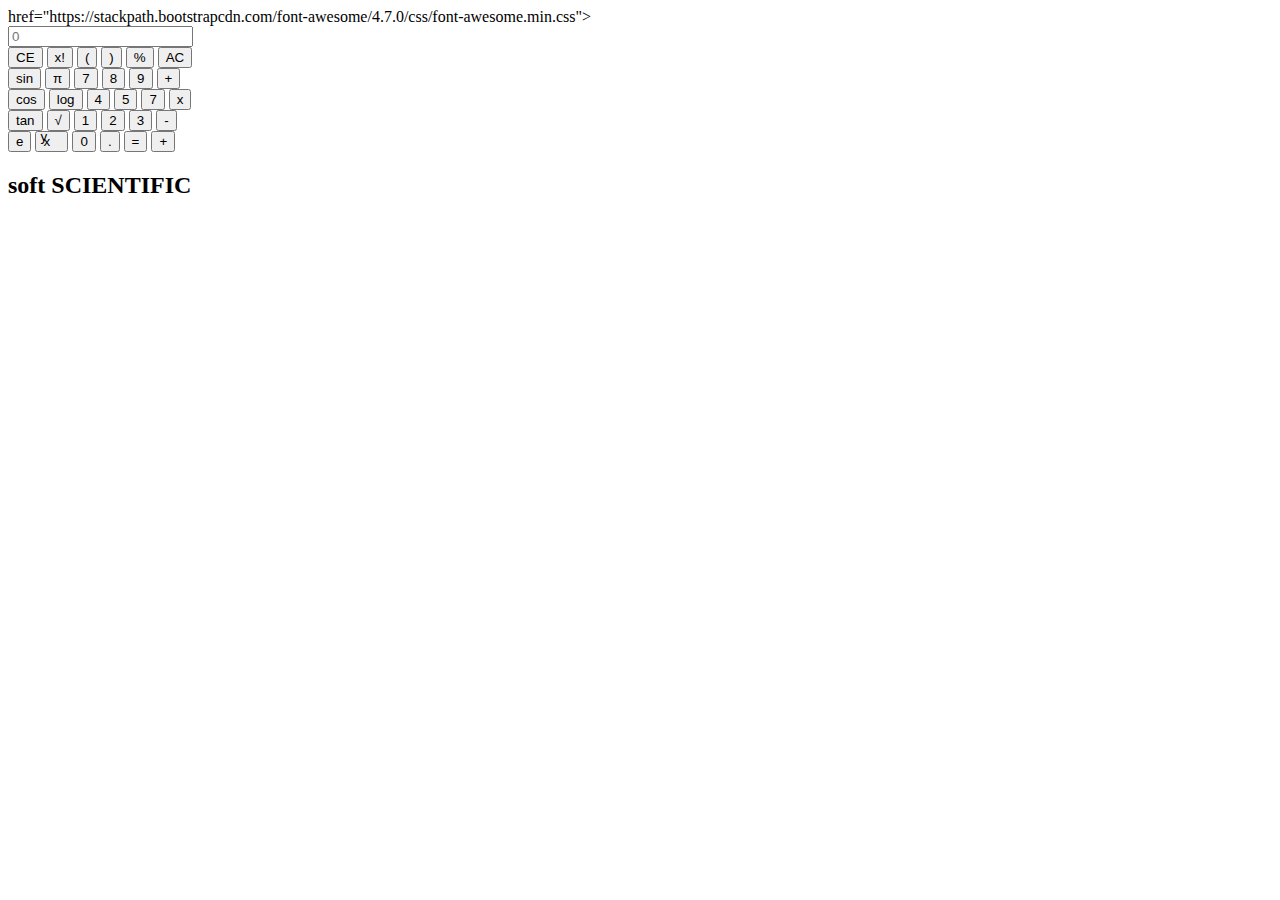
==== index.html @ 2954a6da "Create index.html" ====
<!DOCTYPE html>
<html lang="en">
<head>
    <meta charset="UTF-8">
    <meta http-equiv="X-UA-Compatible" content="IE=edge">
    <meta name="viewport" content="width=device-width, initial-scale=1.0">
    <title>Kalkulator</title>
    <link rel="stylesheet" href="calci.css">
    <link rel="stylesheet" href="">
    href="https://stackpath.bootstrapcdn.com/font-awesome/4.7.0/css/font-awesome.min.css">
</head>
<body>
    <div class="container">
        <div class="display">
            <input id="screen "type="text" placeholder="0">
        </div>

        <div class="btns">
            <div class="row">
                <button id="ce" onclick="backspc()">CE</button>
                <button onclick="fact()">x!</button>
                <button class="btn">(</button>
                <button class="btn">)</button>
                <button class="btn">%</button>
                <button id="ac" onclick="screen.value=''">AC</button>
            </div>

            <div class="row">
                <button onclick="sin()">sin</button>
                <button onclick="pi()">π</button>
                <button class="btn">7</button>
                <button class="btn">8</button>
                <button class="btn">9</button>
                <button class="btn">+</button>
            </div>

            <div class="row">
                <button onclick="cos()">cos</button>
                <button onclick="log()">log</button>
                <button class="btn">4</button>
                <button class="btn">5</button>
                <button class="btn">7</button>
                <button class="btn">x</button>
            </div>

            <div class="row">
                <button onclick="tan()">tan</button>
                <button onclick="sqrt()">√</button>
                <button class="btn">1</button>
                <button class="btn">2</button>
                <button class="btn">3</button>
                <button class="btn">-</button>
            </div>

            <div class="row">
                <button onclick="e()">e</button>
                <button onclick="pow()">x <span style="position: relative; bottom: .4em; right: 1em;">y</span></button>
                <button class="btn">0</button>
                <button class="btn">.</button>
                <button id="eval" onclick="screen.value=eval(screen.value)">=</button>
                <button class="btn">+</button>
            </div>
        </div>
    </div>

    <h2>soft <span>SCIENTIFIC</span> <br> <i style="font-size: 100px;" class="fa fa-reply"></i></h2>
    
</body>
</html>
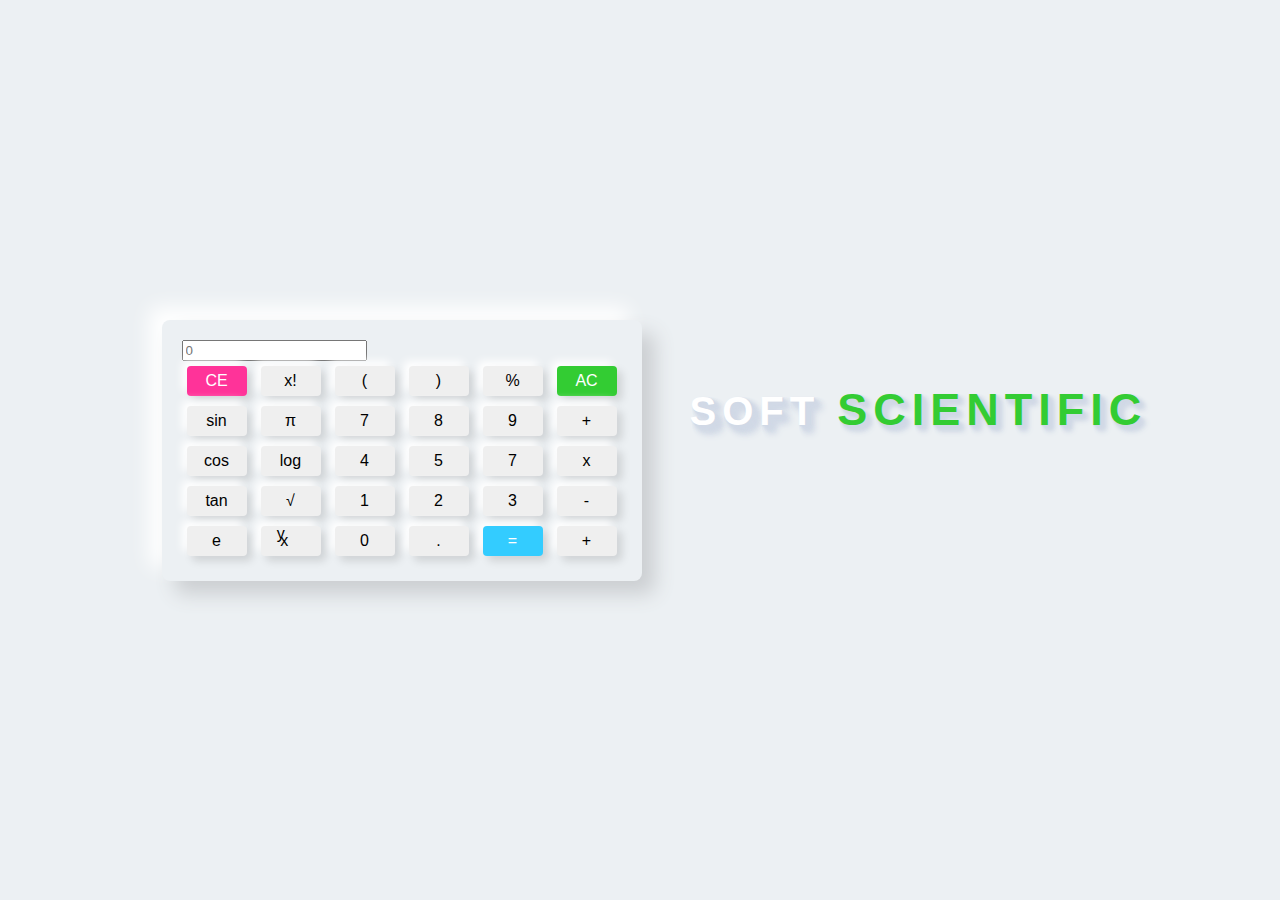
==== commit 6efa97ec: "Update index.html" ====
--- a/index.html
+++ b/index.html
@@ -7,7 +7,6 @@
     <title>Kalkulator</title>
     <link rel="stylesheet" href="calci.css">
     <link rel="stylesheet" href="">
-    href="https://stackpath.bootstrapcdn.com/font-awesome/4.7.0/css/font-awesome.min.css">
 </head>
 <body>
     <div class="container">
--- a/calci.css
+++ b/calci.css
@@ -0,0 +1,134 @@
+body {
+    padding: 0;
+    margin: 0;
+    display: flex;
+    justify-content: center;
+    align-items: center;
+    min-height: 100vh;
+    user-select: none;
+    background: #ecf0f3;
+}
+
+.container {
+    margin-left: 1.8em;
+    padding: 20px;
+    border-radius: 8px;
+    box-shadow: 13px 13px 20px #cbced1,
+                -13px -13px 20px #ffffff;
+}
+
+.content {
+    width: 100%;
+    margin: 1.7em;
+    display: flex;
+    justify-content: center;
+    align-items: center;
+    flex-direction: column;
+}
+
+.row button {
+    width: 60px;
+    height: 30px;
+    font-size: 16px;
+    border: none;
+    outline: none;
+    margin: 5px;
+    border-radius: 4px;
+    transition: .1s;
+    box-shadow: 5px 5px 8px #00000020,
+                -5px -5px 8px #ffff;
+}
+
+.row button:hover {
+    box-shadow: inset 5px 5px 8px rgba(16, 16, 16, .1),
+                inset -5px -5px 8px #fff;
+    background: #fff;
+}
+
+.display #screen {
+    margin-bottom: .5em;
+    width: auto;
+    height: 70px;
+    font-size: 35px;
+    outline: none;
+    border: none;
+    text-align: right;
+    padding-right: .5em;
+    background: #ecf0f3;
+    box-shadow: inset 8px 8px 8px #cbced1,
+                inset -8px -8px 8px #ffffff;
+}
+
+#eval {
+    background: #33ccff;
+    color: #fff;
+    box-shadow: inset 5px 5px 8px #66d9ff,
+                inset -5px -5px -5px 8px #00ace6;
+}
+
+#eval:hover {
+    box-shadow: inset 5px 5px 8px #00ace6,
+                inset -5px -5px 8px #00ace6;
+}
+
+#ac {
+    background: #33cc33;
+    color: #fff;
+}
+
+#ac:hover {
+    box-shadow: inset 5px 5px 8px #2eb82e,
+                inset -5px -5px 8px #33cc33;
+}
+
+#ce {
+    background: #ff3399;
+    color: #ffff;
+}
+
+#ce:hover {
+    box-shadow: inset 5px 5px 8px #e60073,
+                inset -5px -5px 8px #ff3399;
+}
+
+/*========================heading================)*/
+
+h2
+
+    {
+        font-size: 40px;
+        position: relative;  
+        bottom: 1em; 
+        margin-left: 1.2em;
+        font-family: sans-serif;
+        color: #fff;
+        text-transform: uppercase;
+        text-shadow: 1px 1px 1px #d1d9e6,
+                        1px 1px 2px #d1d9e6,
+                        3px 3px 3px #d1d9e6,
+                        4px 4px 4px #d1d9e6,
+                        5px 5px 5px #d1d9e6, 
+                        6px 6px 6px #d1d9e6,
+                        7px 7px 7px #d1d9e6,
+                        8px 8px 8px #d1d9e6;
+                        letter-spacing: 6px;
+    }
+
+    h2 span
+    {
+    color: #33cc33;
+    font-size: 45px;
+    text-shadow: 1px 1px 1px #d1d9e6,
+                    1px 1px 2px #d1d9e6,
+                    3px 3px 3px #d1d9e6,
+                    4px 4px 4px #d1d9e6,
+                    5px 5px 5px #d1d9e6, 
+                    6px 6px 6px #d1d9e6 ;    
+    }
+
+    h2 .fa
+    {
+        position: absolute; 
+        top: 1.5em;
+        color: #33ccff;
+    }
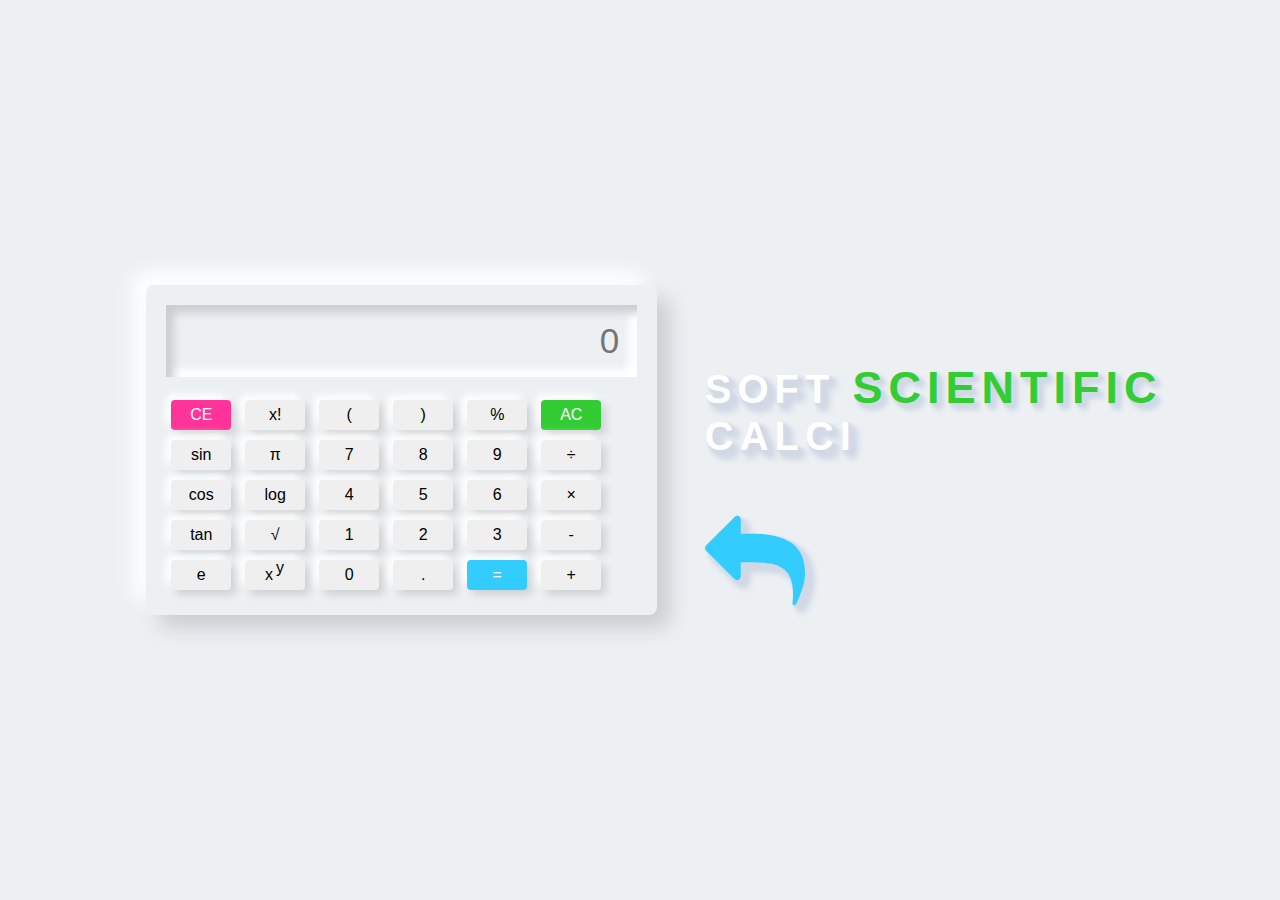
==== commit de863411: "Update index.html" ====
--- a/index.html
+++ b/index.html
@@ -2,67 +2,68 @@
 <html lang="en">
 <head>
     <meta charset="UTF-8">
-    <meta http-equiv="X-UA-Compatible" content="IE=edge">
     <meta name="viewport" content="width=device-width, initial-scale=1.0">
-    <title>Kalkulator</title>
+    <title>Nemorphism calci</title>
     <link rel="stylesheet" href="calci.css">
-    <link rel="stylesheet" href="">
-</head>
+    <link rel="stylesheet" type="text/css"
+    href="https://stackpath.bootstrapcdn.com/font-awesome/4.7.0/css/font-awesome.min.css">
+</head> 
 <body>
-    <div class="container">
-        <div class="display">
-            <input id="screen "type="text" placeholder="0">
-        </div>
-
-        <div class="btns">
-            <div class="row">
-                <button id="ce" onclick="backspc()">CE</button>
-                <button onclick="fact()">x!</button>
-                <button class="btn">(</button>
-                <button class="btn">)</button>
-                <button class="btn">%</button>
-                <button id="ac" onclick="screen.value=''">AC</button>
+    
+        <div class="container">
+            <div class="display">
+                <input id="screen" type="text" placeholder="0">
             </div>
 
-            <div class="row">
-                <button onclick="sin()">sin</button>
-                <button onclick="pi()">π</button>
-                <button class="btn">7</button>
-                <button class="btn">8</button>
-                <button class="btn">9</button>
-                <button class="btn">+</button>
-            </div>
+            <div class="btns">
+                <div class="row">
+                    <button id="ce" onclick="backspc()">CE</button>
+                    <button onclick="fact()">x!</button>
+                    <button class="btn">(</button>
+                    <button class="btn">)</button>
+                    <button class="btn">%</button>
+                    <button id="ac" onclick="screen.value=''">AC</button>
+                </div>
 
-            <div class="row">
-                <button onclick="cos()">cos</button>
-                <button onclick="log()">log</button>
-                <button class="btn">4</button>
-                <button class="btn">5</button>
-                <button class="btn">7</button>
-                <button class="btn">x</button>
-            </div>
+                <div class="row">
+                    <button onclick="sin()">sin</button>
+                    <button onclick="pi()">π</button>
+                    <button class="btn">7</button>
+                    <button class="btn">8</button>
+                    <button class="btn">9</button>
+                    <button class="btn">÷</button>
+                </div>
 
-            <div class="row">
-                <button onclick="tan()">tan</button>
-                <button onclick="sqrt()">√</button>
-                <button class="btn">1</button>
-                <button class="btn">2</button>
-                <button class="btn">3</button>
-                <button class="btn">-</button>
-            </div>
+                <div class="row">
+                    <button onclick="cos()">cos</button>
+                    <button onclick="log()">log</button>
+                    <button class="btn">4</button>
+                    <button class="btn">5</button>
+                    <button class="btn">6</button>
+                    <button class="btn">×</button>
+                </div>
 
-            <div class="row">
-                <button onclick="e()">e</button>
-                <button onclick="pow()">x <span style="position: relative; bottom: .4em; right: 1em;">y</span></button>
-                <button class="btn">0</button>
-                <button class="btn">.</button>
-                <button id="eval" onclick="screen.value=eval(screen.value)">=</button>
-                <button class="btn">+</button>
+                <div class="row">
+                    <button onclick="tan()">tan</button>
+                    <button onclick="sqrt()">√</button>
+                    <button class="btn">1</button>
+                    <button class="btn">2</button>
+                    <button class="btn">3</button>
+                    <button class="btn">-</button>
+                </div>
+
+                <div class="row">
+                    <button onclick="e()">e</button>
+                    <button onclick="pow()">x <span style="position: relative; bottom: .4em; right: .1em;">y</span> </button>
+                    <button class="btn">0</button>
+                    <button class="btn">.</button>
+                    <button id="eval" onclick="screen.value=eval(screen.value)">=</button>
+                    <button class="btn">+</button>
+                </div>
             </div>
         </div>
-    </div>
-
-    <h2>soft <span>SCIENTIFIC</span> <br> <i style="font-size: 100px;" class="fa fa-reply"></i></h2>
-    
-</body>
+     
+    <h2>soft <span>SCIENTIFIC</span><br>CALCI <br> <i style="font-size: 100px;" class="fa fa-reply"></i></h2>
+       
+</body>   
 </html>
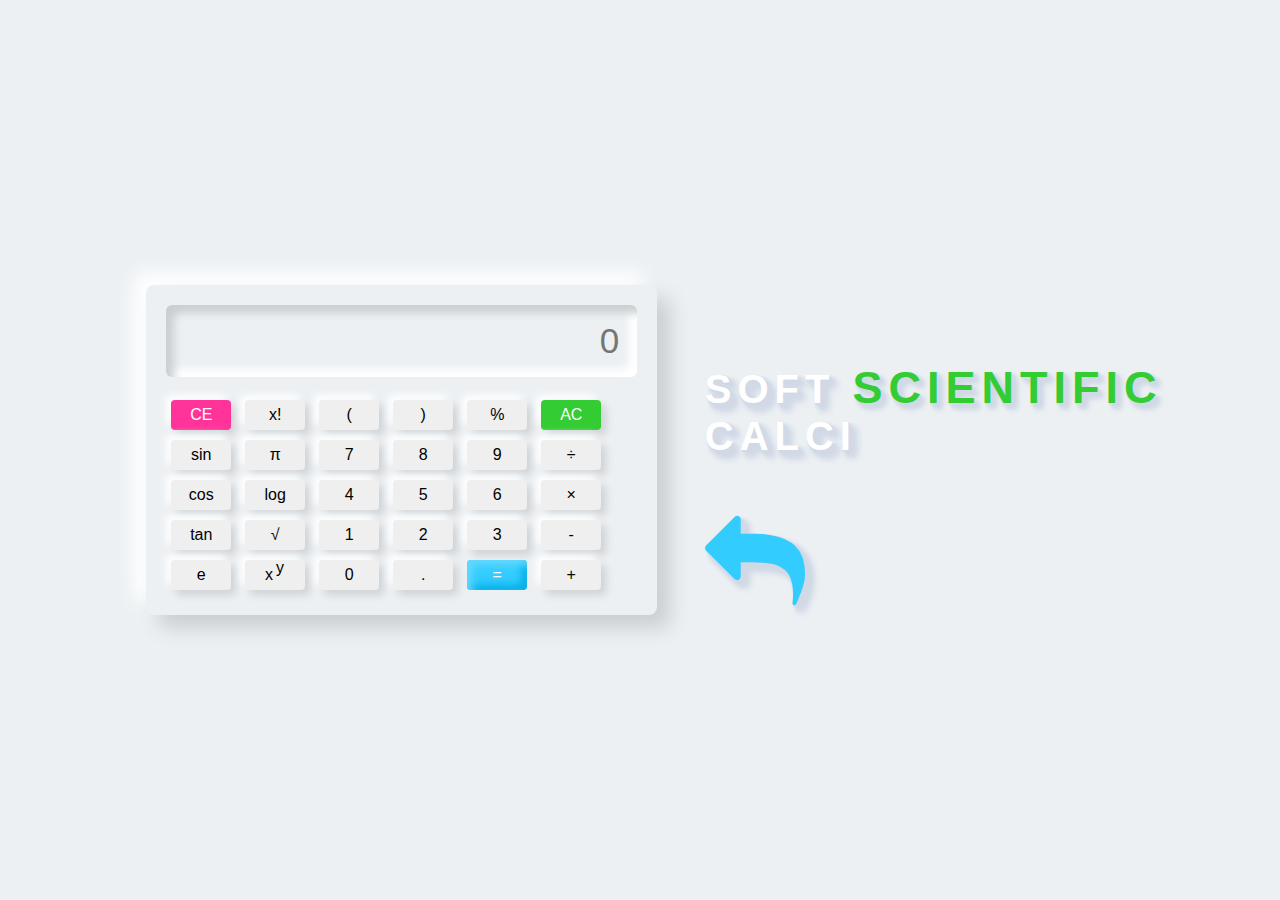
==== commit 25eb766e: "Update index.html" ====
--- a/index.html
+++ b/index.html
@@ -7,6 +7,7 @@
     <link rel="stylesheet" href="calci.css">
     <link rel="stylesheet" type="text/css"
     href="https://stackpath.bootstrapcdn.com/font-awesome/4.7.0/css/font-awesome.min.css">
+    <script src="model.js"></script >
 </head> 
 <body>
     
--- a/calci.css
+++ b/calci.css
@@ -1,99 +1,110 @@
-body {
-    padding: 0;
-    margin: 0;
-    display: flex;
-    justify-content: center;
-    align-items: center;
-    min-height: 100vh;
-    user-select: none;
-    background: #ecf0f3;
-}
+   body 
+    {
+        padding: 0;
+        margin: 0;
+        display: flex;
+        justify-content: center;
+        align-items: center;
+        min-height: 100vh;
+        user-select: none;
+        background: #ecf0f3;
+    }
 
-.container {
-    margin-left: 1.8em;
-    padding: 20px;
-    border-radius: 8px;
-    box-shadow: 13px 13px 20px #cbced1,
-                -13px -13px 20px #ffffff;
-}
+    .container 
+    {   margin-left: 1.8em;
+        padding: 20px;
+        border-radius: 8px;
+        box-shadow: 13px 13px 20px #cbced1,
+                  -13px -13px 20px #ffffff; 
+    }
 
-.content {
-    width: 100%;
-    margin: 1.7em;
-    display: flex;
-    justify-content: center;
-    align-items: center;
-    flex-direction: column;
-}
+    .content 
+    {
+        width: 100%;
+        margin-top: 1.7em;
+        display: flex;
+        justify-content: center;
+        align-items: center;
+        flex-direction: column;
+    }
 
-.row button {
-    width: 60px;
-    height: 30px;
-    font-size: 16px;
-    border: none;
-    outline: none;
-    margin: 5px;
-    border-radius: 4px;
-    transition: .1s;
-    box-shadow: 5px 5px 8px #00000020,
-                -5px -5px 8px #ffff;
-}
+    .row button 
+    {
+        width: 60px;
+        height: 30px;
+        font-size: 16px;
+        border: none;
+        outline: none;
+        margin: 5px;
+        border-radius: 4px;
+        transition: .1s;
+        box-shadow: 5px 5px 8px #00000020,
+                   -5px -5px 8px #ffff;
+    }
 
-.row button:hover {
-    box-shadow: inset 5px 5px 8px rgba(16, 16, 16, .1),
-                inset -5px -5px 8px #fff;
-    background: #fff;
-}
+    .row button:hover 
+    {
+        box-shadow:  inset 5px 5px 8px rgba(16, 16, 16, .1),
+                     inset -5px -5px 8px #fff;
+        background: #fff;
+    }
 
-.display #screen {
-    margin-bottom: .5em;
-    width: auto;
-    height: 70px;
-    font-size: 35px;
-    outline: none;
-    border: none;
-    text-align: right;
-    padding-right: .5em;
-    background: #ecf0f3;
-    box-shadow: inset 8px 8px 8px #cbced1,
-                inset -8px -8px 8px #ffffff;
-}
+    .display #screen 
+    {
+        margin-bottom: .5em;
+        width: auto;
+        height: 70px;
+        font-size: 35px;
+        outline: none;
+        border: none;
+        text-align: right;
+        padding-right: .5em;
+        background: #ecf0f3;
+        border-radius: 6px;
+        box-shadow: inset 8px 8px 8px #cbced1,
+                    inset -8px -8px 8px #ffffff;
+    }
 
-#eval {
-    background: #33ccff;
-    color: #fff;
-    box-shadow: inset 5px 5px 8px #66d9ff,
-                inset -5px -5px -5px 8px #00ace6;
-}
+    #eval 
+    {
+        background: #33ccff;
+        color: #fff;
+        box-shadow: inset 5px 5px 8px #66d9ff,
+                    inset -5px -5px 8px #00ace6;
+    }
 
-#eval:hover {
-    box-shadow: inset 5px 5px 8px #00ace6,
-                inset -5px -5px 8px #00ace6;
-}
+    #eval:hover 
+    {
+        box-shadow: inset 5px 5px 8px #00ace6,
+                    inset -5px -5px 8px #00ace6;
+    }
 
-#ac {
-    background: #33cc33;
-    color: #fff;
-}
+    #ac 
+    {
+        background: #33cc33;
+        color: #fff;
+    }
 
-#ac:hover {
-    box-shadow: inset 5px 5px 8px #2eb82e,
-                inset -5px -5px 8px #33cc33;
-}
+    #ac:hover 
+    {
+        box-shadow: inset 5px 5px 8px #2eb82e,
+                    inset -5px -5px 8px #33cc33;
+    }
 
-#ce {
-    background: #ff3399;
-    color: #ffff;
-}
+    #ce 
+    {
+        background: #ff3399;
+        color: #fff;
+    }
 
-#ce:hover {
-    box-shadow: inset 5px 5px 8px #e60073,
-                inset -5px -5px 8px #ff3399;
-}
+    #ce:hover 
+    {
+          box-shadow: inset 5px 5px 8px #e60073,
+                      inset -5px -5px 8px #ff3399;
+    }
 
-/*========================heading================)*/
-
-h2
+    /*================= Heading Css =================*/
+    h2
 
     {
         font-size: 40px;
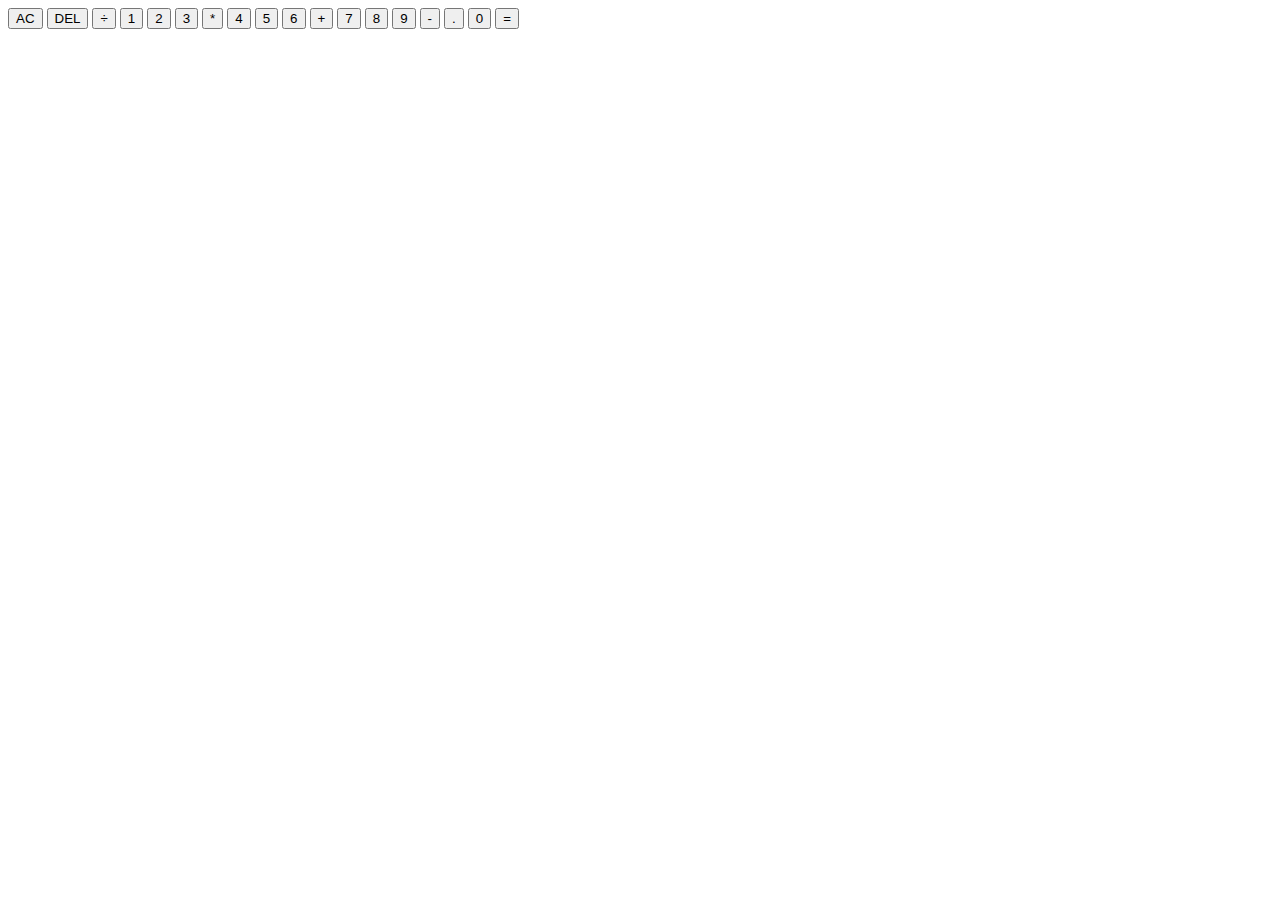
==== commit 56011882: "Update index.html" ====
--- a/index.html
+++ b/index.html
@@ -1,70 +1,37 @@
 <!DOCTYPE html>
 <html lang="en">
 <head>
-    <meta charset="UTF-8">
-    <meta name="viewport" content="width=device-width, initial-scale=1.0">
-    <title>Nemorphism calci</title>
-    <link rel="stylesheet" href="calci.css">
-    <link rel="stylesheet" type="text/css"
-    href="https://stackpath.bootstrapcdn.com/font-awesome/4.7.0/css/font-awesome.min.css">
-    <script src="model.js"></script >
-</head> 
+  <meta charset="UTF-8">
+  <meta name="viewport" content="width=device-width, initial-scale=1.0">
+  <meta http-equiv="X-UA-Compatible" content="ie=edge">
+  <title>Calculator</title>
+  <link href="style.css" rel="stylesheet">
+  <script src="script.js" defer></script>
+</head>
 <body>
-    
-        <div class="container">
-            <div class="display">
-                <input id="screen" type="text" placeholder="0">
-            </div>
-
-            <div class="btns">
-                <div class="row">
-                    <button id="ce" onclick="backspc()">CE</button>
-                    <button onclick="fact()">x!</button>
-                    <button class="btn">(</button>
-                    <button class="btn">)</button>
-                    <button class="btn">%</button>
-                    <button id="ac" onclick="screen.value=''">AC</button>
-                </div>
-
-                <div class="row">
-                    <button onclick="sin()">sin</button>
-                    <button onclick="pi()">π</button>
-                    <button class="btn">7</button>
-                    <button class="btn">8</button>
-                    <button class="btn">9</button>
-                    <button class="btn">÷</button>
-                </div>
-
-                <div class="row">
-                    <button onclick="cos()">cos</button>
-                    <button onclick="log()">log</button>
-                    <button class="btn">4</button>
-                    <button class="btn">5</button>
-                    <button class="btn">6</button>
-                    <button class="btn">×</button>
-                </div>
-
-                <div class="row">
-                    <button onclick="tan()">tan</button>
-                    <button onclick="sqrt()">√</button>
-                    <button class="btn">1</button>
-                    <button class="btn">2</button>
-                    <button class="btn">3</button>
-                    <button class="btn">-</button>
-                </div>
-
-                <div class="row">
-                    <button onclick="e()">e</button>
-                    <button onclick="pow()">x <span style="position: relative; bottom: .4em; right: .1em;">y</span> </button>
-                    <button class="btn">0</button>
-                    <button class="btn">.</button>
-                    <button id="eval" onclick="screen.value=eval(screen.value)">=</button>
-                    <button class="btn">+</button>
-                </div>
-            </div>
-        </div>
-     
-    <h2>soft <span>SCIENTIFIC</span><br>CALCI <br> <i style="font-size: 100px;" class="fa fa-reply"></i></h2>
-       
-</body>   
+  <div class="calculator-grid">
+    <div class="output">
+      <div data-previous-operand class="previous-operand"></div>
+      <div data-current-operand class="current-operand"></div>
+    </div>
+    <button data-all-clear class="span-two">AC</button>
+    <button data-delete>DEL</button>
+    <button data-operation>÷</button>
+    <button data-number>1</button>
+    <button data-number>2</button>
+    <button data-number>3</button>
+    <button data-operation>*</button>
+    <button data-number>4</button>
+    <button data-number>5</button>
+    <button data-number>6</button>
+    <button data-operation>+</button>
+    <button data-number>7</button>
+    <button data-number>8</button>
+    <button data-number>9</button>
+    <button data-operation>-</button>
+    <button data-number>.</button>
+    <button data-number>0</button>
+    <button data-equals class="span-two">=</button>
+  </div>
+</body>
 </html>
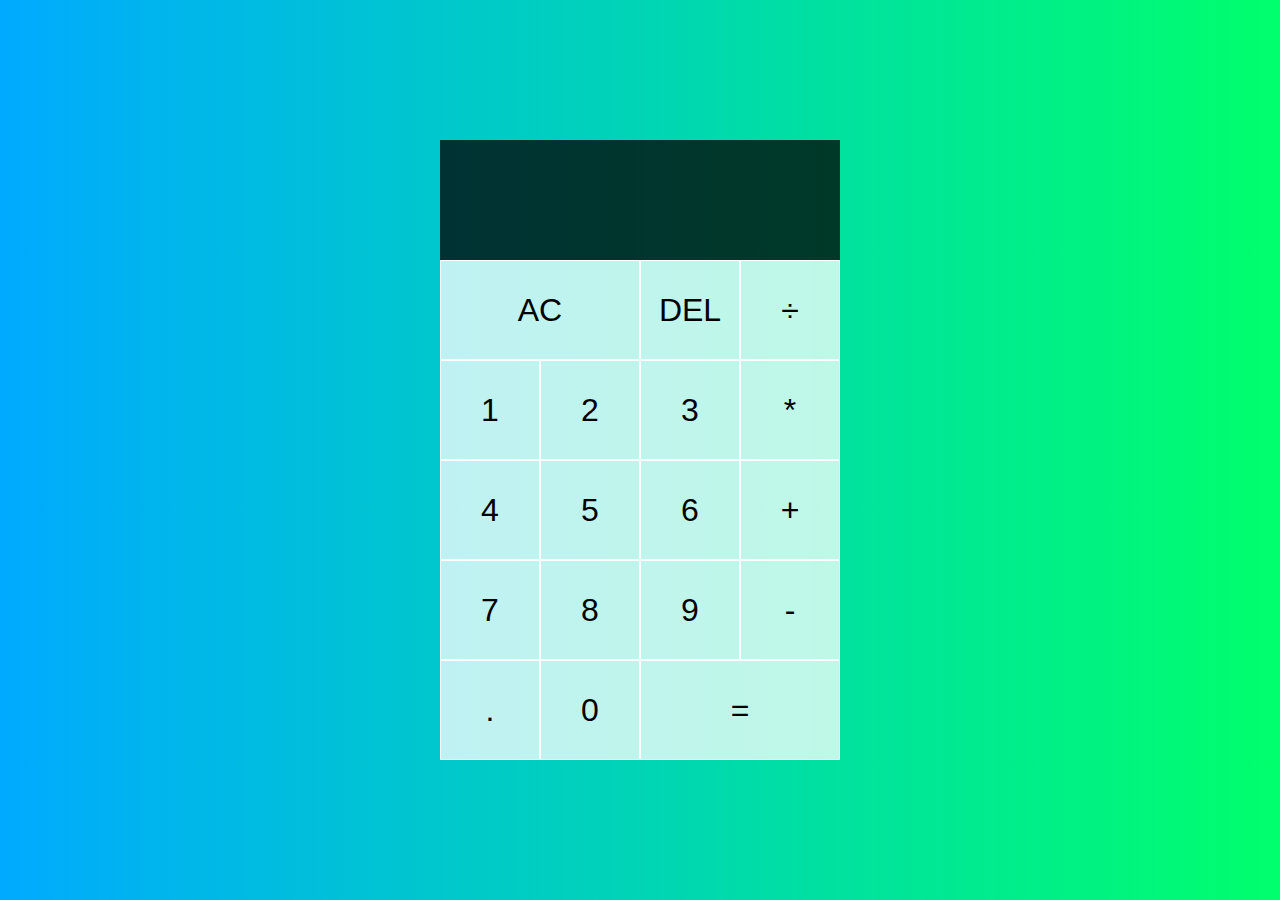
==== commit 65ddbf16: "Update index.html" ====
--- a/index.html
+++ b/index.html
@@ -5,8 +5,8 @@
   <meta name="viewport" content="width=device-width, initial-scale=1.0">
   <meta http-equiv="X-UA-Compatible" content="ie=edge">
   <title>Calculator</title>
-  <link href="style.css" rel="stylesheet">
-  <script src="script.js" defer></script>
+  <link href="calci.css" rel="stylesheet">
+  <script src="model.js" defer></script>
 </head>
 <body>
   <div class="calculator-grid">
--- a/calci.css
+++ b/calci.css
@@ -0,0 +1,58 @@
+*, *::before, *::after {
+  box-sizing: border-box;
+  font-family: Gotham Rounded, sans-serif;
+  font-weight: normal;
+}
+
+body {
+  padding: 0;
+  margin: 0;
+  background: linear-gradient(to right, #00AAFF, #00FF6C);
+}
+
+.calculator-grid {
+  display: grid;
+  justify-content: center;
+  align-content: center;
+  min-height: 100vh;
+  grid-template-columns: repeat(4, 100px);
+  grid-template-rows: minmax(120px, auto) repeat(5, 100px);
+}
+
+.calculator-grid > button {
+  cursor: pointer;
+  font-size: 2rem;
+  border: 1px solid white;
+  outline: none;
+  background-color: rgba(255, 255, 255, .75);
+}
+
+.calculator-grid > button:hover {
+  background-color: rgba(255, 255, 255, .9);
+}
+
+.span-two {
+  grid-column: span 2;
+}
+
+.output {
+  grid-column: 1 / -1;
+  background-color: rgba(0, 0, 0, .75);
+  display: flex;
+  align-items: flex-end;
+  justify-content: space-around;
+  flex-direction: column;
+  padding: 10px;
+  word-wrap: break-word;
+  word-break: break-all;
+}
+
+.output .previous-operand {
+  color: rgba(255, 255, 255, .75);
+  font-size: 1.5rem;
+}
+
+.output .current-operand {
+  color: white;
+  font-size: 2.5rem;
+}
